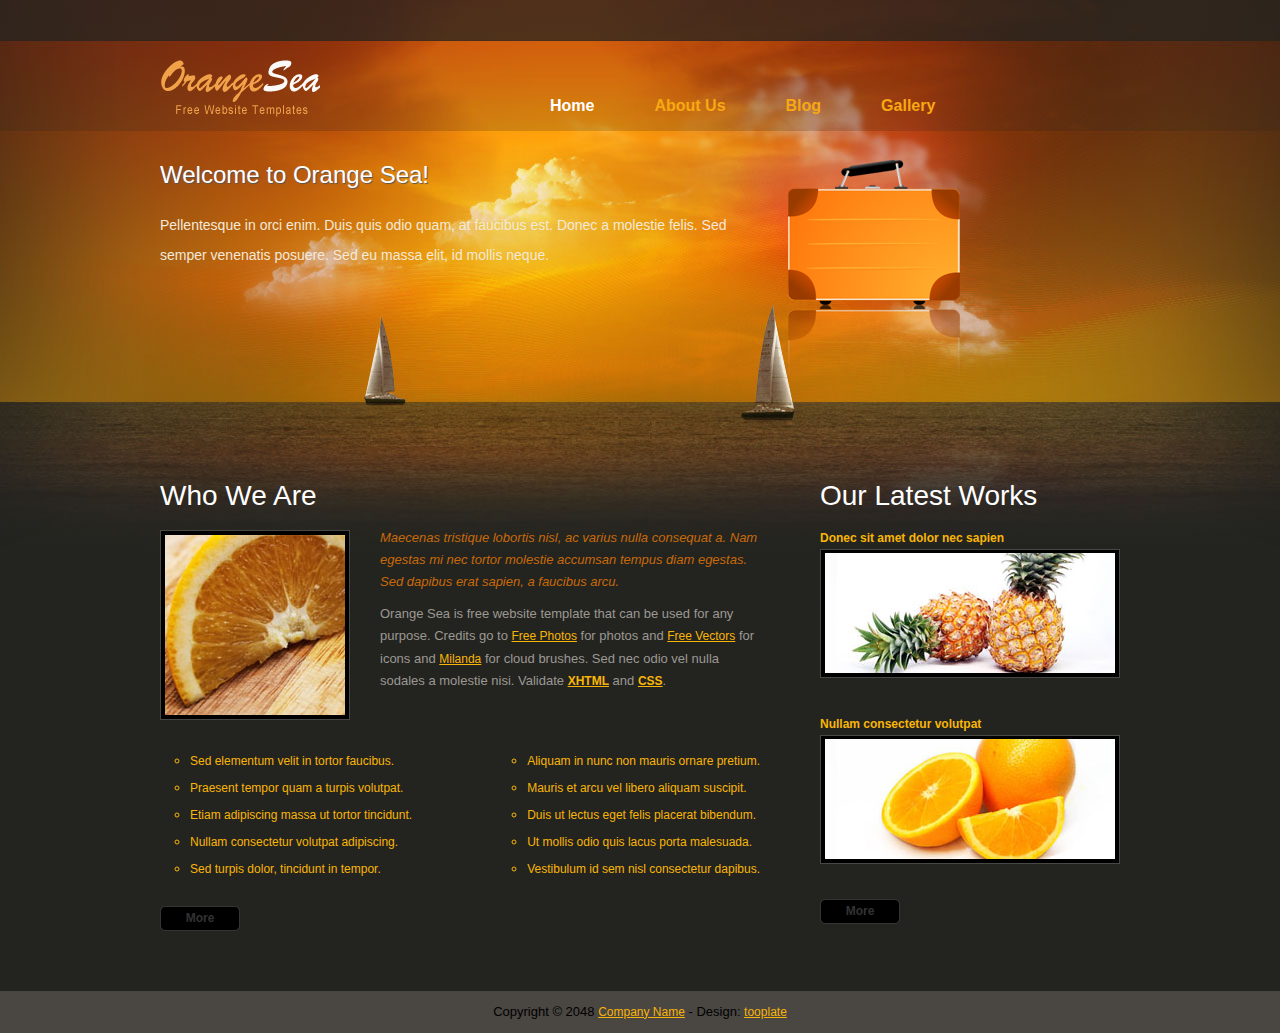
==== index.html @ 486d1e51 "c" ====
<!DOCTYPE html PUBLIC "-//W3C//DTD XHTML 1.0 Transitional//EN" "http://www.w3.org/TR/xhtml1/DTD/xhtml1-transitional.dtd">
<html xmlns="http://www.w3.org/1999/xhtml">
<head>
<meta http-equiv="Content-Type" content="text/html; charset=utf-8" />
<title>Orange Sea - Free Website Template</title>
<meta name="keywords" content="" />
<meta name="description" content="" />
<!--
Template 2037 Orange Sea
http://www.tooplate.com/view/2037-orange-sea
-->
<link href="tooplate_style.css" rel="stylesheet" type="text/css" />

</head>
<body id="fp_body">

<div id="tooplate_fp_100_wrapper">
<div id="tooplate_fp_wrapper">

	<div id="tooplate_top"></div>

	<div id="tooplate_header">
        <div id="site_title"><h1><a href="#">Orange Sea</a></h1></div>
        <div id="tooplate_menu">
            <ul>
                <li><a href="index.html" class="current">Home</a></li>
                <li><a href="about.html">About Us</a></li>
                <li><a href="blog.html">Blog</a></li>
                <li><a href="gallery.html">Gallery</a></li>
                <li><?php include('register.php');?></li>
            </ul>    	
        </div> <!-- end of tooplate_menu -->
    </div> <!-- end of forever header -->
    
    <div id="tooplate_middle">
    	<img src="images/tooplate_icon.png" alt="Image" />
    	<div id="mid_title">
        	Welcome to Orange Sea!	
        </div>
        <p>Pellentesque in orci enim. Duis quis odio quam, at faucibus est. Donec a molestie felis. Sed semper venenatis posuere. Sed eu massa elit, id mollis neque.</p>
        <div id="learn_more"><a href="#"></a></div>
        <div class="cleaner"></div>
	</div> <!-- end of middle -->
    
    <div id="tooplate_main">
    
    	<div class="col_w600 float_l">
        	<h2>Who We Are</h2> 
          <img src="images/tooplate_image_01.jpg" alt="Image" class="image_wrapper image_fl" />
            <p><em>Maecenas tristique lobortis nisl, ac varius nulla consequat a. Nam egestas mi nec tortor molestie accumsan tempus diam egestas. Sed dapibus erat sapien, a faucibus arcu.</em></p>
          <p>Orange Sea is free website template that can be used for any purpose. Credits go to <a rel="nofollow" href="http://www.photovaco.com">Free Photos</a> for photos and <a rel="nofollow" href="http://www.vectorvaco.com">Free Vectors</a> for icons and <a rel="nofollow" href="http://www.brusheezy.com/Brushes/2187-24-Clouds">Milanda</a> for cloud brushes. Sed nec odio vel nulla sodales a molestie nisi. Validate <a href="http://validator.w3.org/check?uri=referer" rel="nofollow"><strong>XHTML</strong></a> and <a href="http://jigsaw.w3.org/css-validator/check/referer" rel="nofollow"><strong>CSS</strong></a>.</p>
          	<div class="cleaner h10"></div>
            <ul class="tooplate_list float_l">
            	<li><a href="#">Sed elementum velit in tortor faucibus.</a></li>
                <li><a href="#">Praesent tempor quam a turpis volutpat.</a></li>
                <li><a href="#">Etiam adipiscing massa ut tortor tincidunt. </a></li>
                <li><a href="#">Nullam consectetur volutpat adipiscing.</a></li>
                <li><a href="#"> Sed turpis dolor, tincidunt in tempor.</a></li>
			</ul>
            <ul class="tooplate_list float_r">
                <li><a href="#">Aliquam in nunc non mauris ornare pretium.</a></li>
                <li><a href="#">Mauris et arcu vel libero aliquam suscipit.</a></li>
                <li><a href="#">Duis ut lectus eget felis placerat bibendum.</a></li>
                <li><a href="#">Ut mollis odio quis lacus porta malesuada.</a></li>
                <li><a href="#">Vestibulum id sem nisl consectetur dapibus.</a></li>
			</ul>
            <div class="cleaner"></div>
            <a class="more" href="#">More</a>
        </div>
        
        <div class="col_w300 float_r">
        	<h2>Our Latest Works</h2>
            <div class="fp_lw_box">
                <h6><a href="#">Donec sit amet dolor nec sapien</a></h6>
                <a href="#"><img src="images/tooplate_image_02.jpg" class="image_wrapper" alt="News Image 01" /></a>
            </div>
            <div class="fp_lw_box">
                <h6><a href="#">Nullam consectetur volutpat</a></h6>
                <a href="#"><img src="images/tooplate_image_03.jpg" class="image_wrapper" alt="News Image 02" /></a>
            </div>
          	<a class="more" href="#">More</a>
        </div>
    	
    	<div class="cleaner"></div>
    </div> <!-- end of main -->

</div> <!-- end of fp wrapper -->
</div> <!-- end of fp 100% wrapper -->

<div id="tooplate_footer_wrapper">
	<div id="tooplate_footer">
    	
		Copyright © 2048 <a href="#">Company Name</a> - Design: <a href="http://www.tooplate.com">tooplate</a>
		
	</div>
</div>

</body>
</html>
---- tooplate_style.css ----
/*
Template 2037 Orange Sea
http://www.tooplate.com/view/2037-orange-sea
*/

body {
	margin: 0;
	padding: 0;
	color: #9c9893;
	font-family: Tahoma, Geneva, sans-serif;
	font-size: 13px;
	line-height: 1.7em; 
}

#fp_body { background: #232420 url(images/tooplate_body.jpg) repeat-x top }
#sp_body { background: #232420 url(images/tooplate_sp_body.jpg) repeat-x top }

a, a:link, a:visited { 
	color: #f9b507; 
	font-weight: normal; 
	text-decoration: underline; 
	font-size: 12px; 
}

a:hover { text-decoration: none; }

a.more { 
	display: block; 
	width: 80px; 
	line-height: 25px; 
	height: 25px; text-align: center; 
	text-decoration: none; 
	font-weight: bold; 
	background: url(images/tooplate_more.png) no-repeat top center; 
	color: #333; 
}

a.more:hover { color: #f9b507; }

p { margin: 0 0 10px 0; padding: 0; }
img { border: none; }
blockquote { font-style: italic; margin: 0 0 0 10px;}
cite { font-weight: bold; color:#fff; }
cite span { color: #fff; }
em { color: #c8690a; }

h1, h2, h3, h4, h5, h6 { color: #fff; font-weight: normal; }
h1 { font-size: 34px; margin: 0 0 20px; padding: 5px 0; }
h2 { font-size: 28px; margin: 0 0 15px; padding: 5px 0; }
h3 { font-size: 24px; margin: 0 0 15px; padding: 0; }
h4 { font-size: 18px; margin: 0 0 15px; padding: 0; }
h5 { font-size: 16px; margin: 0 0 10px; padding: 0;  }
h6 { font-size: 14px; margin: 0 0 5px; padding: 0; }

.cleaner { clear: both }
.h10 { height: 10px }
.h20 { height: 20px }
.h30 { height: 30px }
.h40 { height: 40px }
.h50 { height: 50px }
.h60 { height: 60px }

.float_l { float: left }
.float_r { float: right }

.image_wrapper { 
	display: inline-block; 
	border: 1px solid #484945; 
	padding: 4px; 
	background: #000; 
	margin-bottom: 5px; 
}

.image_fl { 
	float: left; 
	margin: 3px 30px 0 0; 
}

.image_fr { 
	float: right; 
	margin: 3px 0 0 30px; 
}

.tooplate_list { 
	margin: 20px 0 20px 30px; 
	padding: 0; 
	list-style: circle; 
}

.tooplate_list li { 
	color:#f9b507; 
	margin: 0; 
	padding: 0 0 5px 0; 
}

.tooplate_list li a { 
	color: #f9b507; 
	font-weight: normal; 
	font-size: 12px; 
	text-decoration: none; 
}

.tooplate_list li a:hover { 
	text-decoration: underline; 
}

#tooplate_fp_100_wrapper { width: 100%; background: url(images/tooplate_fp_wrapper.jpg) top center no-repeat }
#tooplate_sp_100_wrapper { width: 100%; background: url(images/tooplate_sp_wrapper.jpg) top center no-repeat }

#tooplate_fp_wrapper {
	width: 960px;
	padding: 0 10px;
	margin: 0 auto;
	background: url(images/tooplate_fp_wrapper.jpg) top center no-repeat;
}

#tooplate_sp_wrapper {
	width: 960px;
	padding: 0 10px;
	margin: 0 auto;
	background:	url(images/tooplate_sp_wrapper.jpg) top center no-repeat;
}

#tooplate_top {
	width: 960px;
	height: 40px;
}

#tooplate_header {
	width: 960px;
	height: 50px;
	padding: 20px 0;
}

#site_title { 
	float: left; 
}

#site_title h1 { 
	margin: 0; 
	padding: 0; 
}

#site_title h1 a { 
	display: block; 
	width: 160px; 
	height: 57px; 
	color: #fff; 
	text-indent: -10000px; 
	background: url(images/tooplate_logo.png)  no-repeat top left; 
}

/* menu */

#tooplate_menu {
	float: right;
	width: 600px;
	margin: 30px auto 0;
}

#tooplate_menu ul {
	margin: 0;
	padding: 0;
	list-style: none;
}

#tooplate_menu ul li {
	padding: 0;
	margin: 0;
	display: inline;
}

#tooplate_menu ul li a {
	float: left;
	display: block;
	padding: 5px 30px;
	font-size: 16px;
	color: #f8a812;	
	text-align: center;
	text-decoration: none;
	font-weight: bold;
	outline: none;
	border: none;
}

#tooplate_menu ul li a:hover, #tooplate_menu ul .current {
	color: #fff;
}

/* end of menu */

#tooplate_middle { 
	clear: both;
	width: 800px;
	height: 210px;
	padding: 30px 160px 30px 0; 
	overflow: hidden;
}

#tooplate_sp_middle {
	clear: both;
	width: 800px;
	height: 110px;
	padding: 30px 160px 30px 0; 
	overflow: hidden;
}

#mid_title { 
	font-size: 24px; 
	font-weight: 400; 
	color: #fff; 
	margin-bottom: 20px; 
	text-shadow: 1px 1px 1px #555; 
}

#tooplate_middle, #tooplate_sp_middle p {
	font-size: 14px;
	color: #f4e9d9;
	line-height: 30px;
	margin-bottom: 20px;
}

#tooplate_middle img { 
	float: right; 
	margin-left: 60px; 
}

#learn_more a { 
	display: block; 
	width: 202px; 
	height: 42px; 
	background: url(images/tooplate_learn_more.png); 
}

/* main */

#tooplate_main {
	clear: both;
	width: 960px;
	padding: 60px 0; 
}

#tooplate_main p {
	margin-bottom: 10px;
}

.col_w960 { width: 960px; margin-bottom: 40px }
.col_w600 { width: 600px }
.col_w450 { width: 450px }
.col_w300 { width: 300px }
.col_w200 { width: 200px }
.col_allw300 { float: left; margin-right: 30px }
.col_last { margin: 0 }

.fp_lw_box { clear: both; margin-bottom: 30px }
.fp_lw_box img { margin-right: 15px; padding-top: 3px }
.fp_lw_box h6 { margin-bottom: 0 }
.fp_lw_box h6 a { font-weight: bold; text-decoration: none }

#map img {  }

#contact_form { 
	padding: 0; 
	width: 400px; 
}

#contact_form form { 
	margin: 0px; 
	padding: 0px; 
}

#contact_form form .input_field { 
	width: 320px; 
	padding: 8px; 
	color: #fff; 
	border: 1px solid #444;  
	background: #111; 
	font-family: Tahoma, Geneva, sans-serif;
	font-size: 12px;
	margin-top: 5px;
}

#contact_form form label { 
	display: block; 
	width: 100px; 
	margin-top: 10px; 
	font-size: 14px; 
}

#contact_form form textarea { 
	width: 380px; 
	height: 200px; 
	padding: 8px; 
	border: 1px solid #444; 
	color: #fff;  
	background: #111; 
	font-family: Tahoma, Geneva, sans-serif;
	font-size: 12px;
	margin-top: 5px;
}

#contact_form form .submit_btn {
	margin: 10px 0px;
	padding: 10px 16px;
	background: #111;
	color: #fff;
	border: 1px solid #444;
	font-size: 14px;
}

#gallery { margin: 0; padding: 0 }
#gallery ul { margin: 0; padding: 0; list-style: none }
#gallery ul li { display: block; position: relative; float: left; width: 300px; margin: 0 30px 30px 0; }
#gallery ul .lmb { margin: 0 0 35px 0; }
#gallery ul li a img { width: 290px; height: 180px; }
#gallery ul li span { position: absolute; display: block; left: 0; top: 20px; padding: 5px 20px; background: #000 }
#gallery ul li span a { color: #fff; font-size: 20px; text-decoration: none; }

.post_box { clear: both; margin-bottom: 30px; padding-bottom: 20px; border-bottom: 1px solid #000 }
.post_header { border-top: 3px solid #999; border-bottom: 1px solid #ccc; padding: 5px; margin-bottom: 20px }
.post_box h2 { font-size: 34px; margin-bottom: 20px }
.post_box p.post_meta { margin-bottom: 0 }
.post_box img { clear: both; margin-bottom: 10px }

#tooplate_footer_wrapper {
	clear: both;
	width: 100%;
	background: #4a4642;
}

#tooplate_footer {
	clear: both;
	width: 940px;
	padding: 10px 0; 
	color: #000;
	text-align: center;
	margin: 0 auto;
}

#tooplate_footer a { color: #f7b40a; text-decoration: underline }
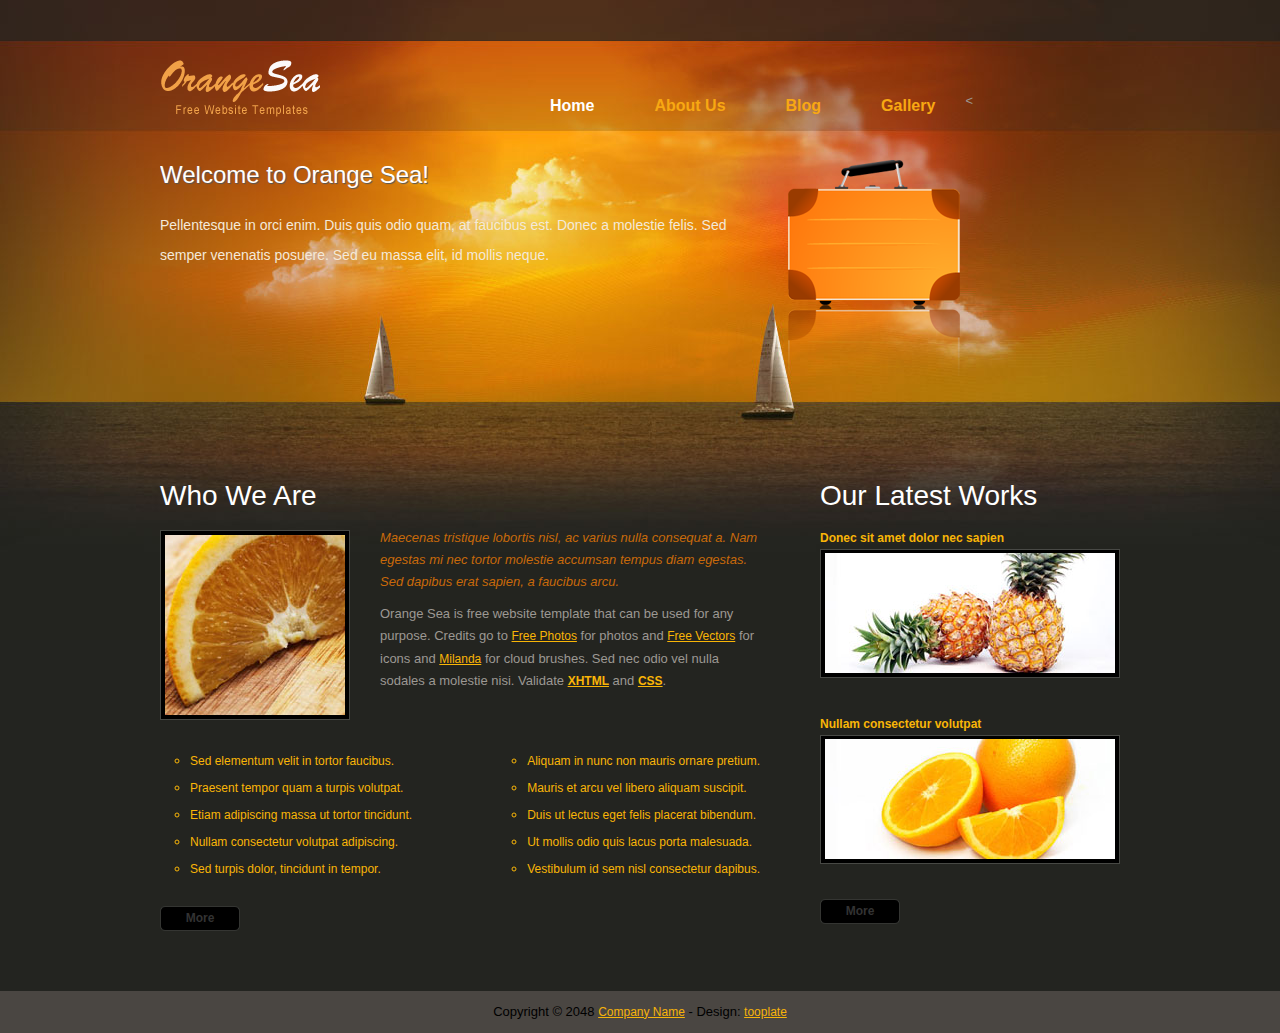
==== commit 58ac2ef8: "c" ====
--- a/index.html
+++ b/index.html
@@ -27,7 +27,7 @@
                 <li><a href="about.html">About Us</a></li>
                 <li><a href="blog.html">Blog</a></li>
                 <li><a href="gallery.html">Gallery</a></li>
-                <li><?php include('register.php');?></li>
+                <<?php include('register.php');?>
             </ul>    	
         </div> <!-- end of tooplate_menu -->
     </div> <!-- end of forever header -->
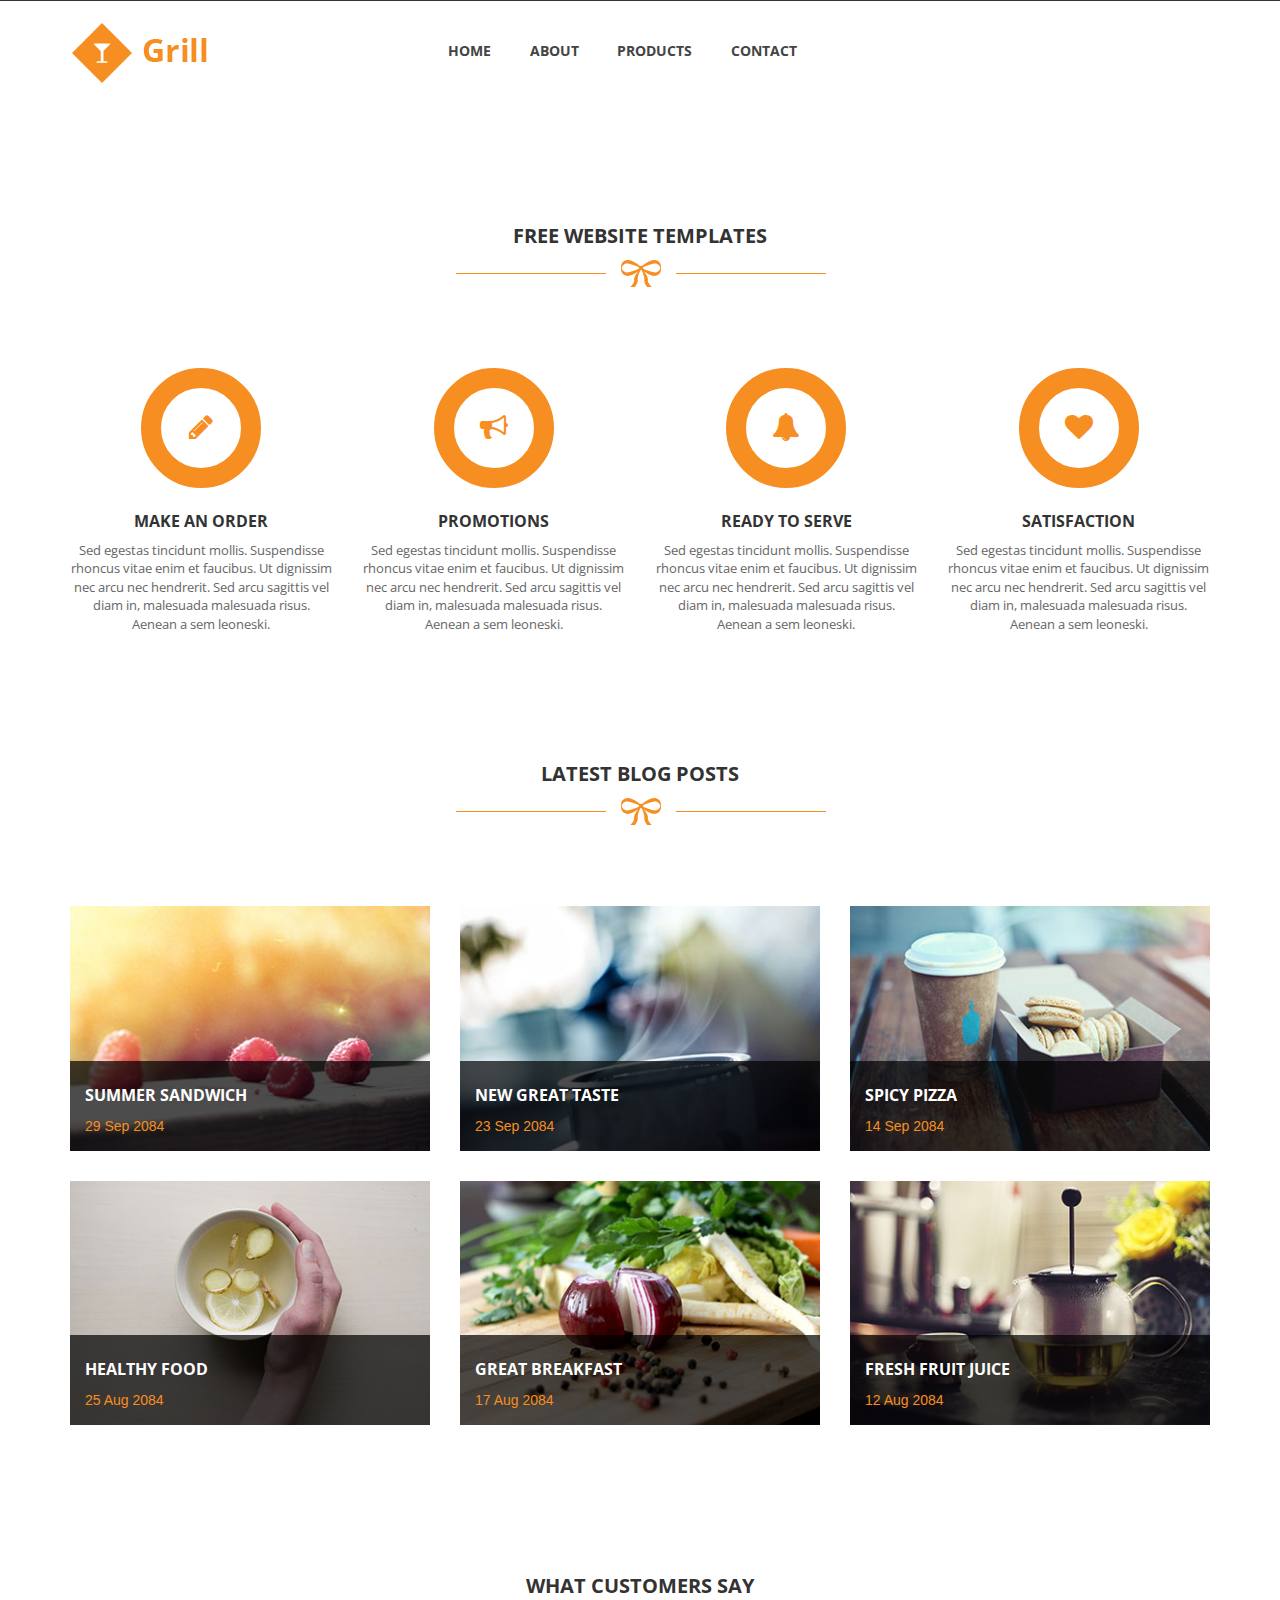
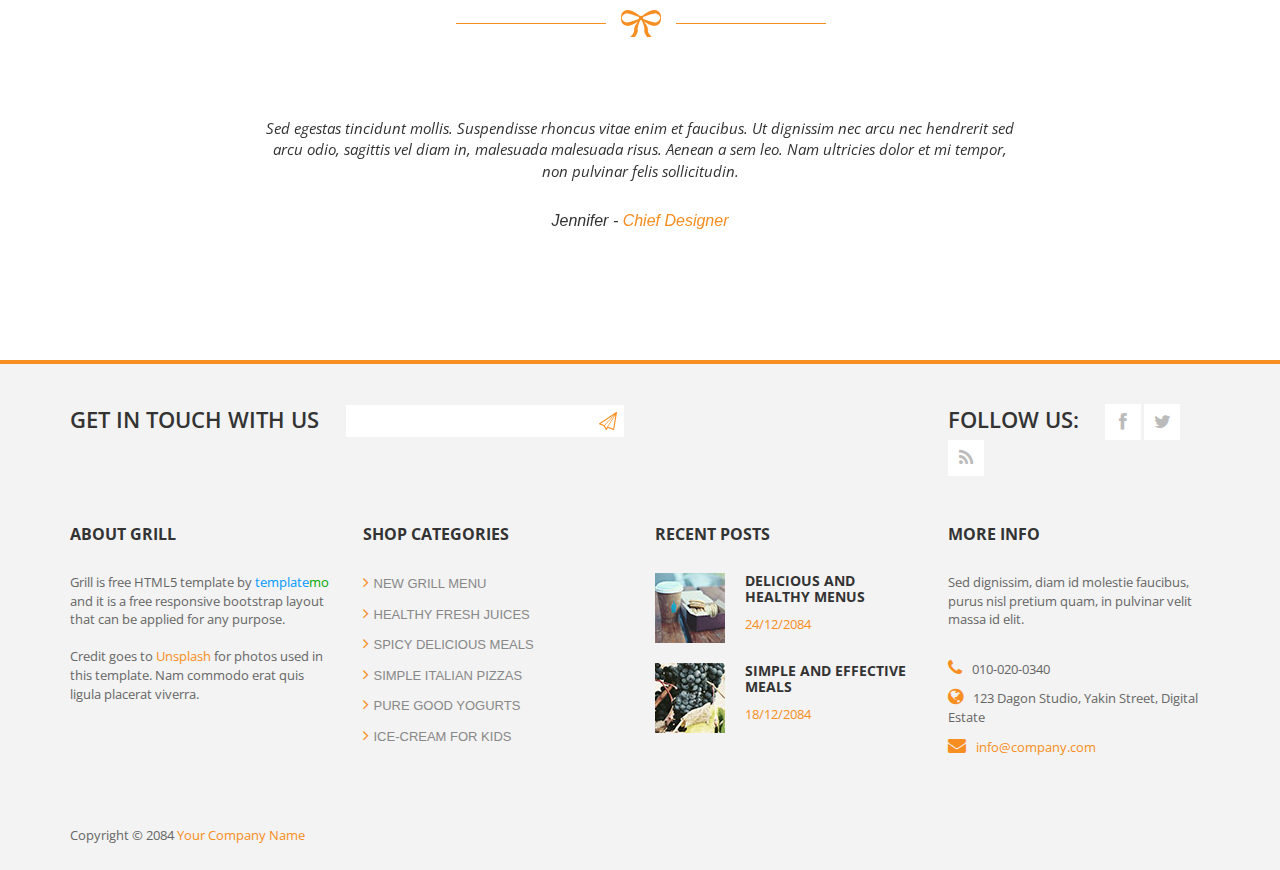
==== commit 143307fd: "c" ====
--- a/index.html
+++ b/index.html
@@ -1,99 +1,378 @@
-<!DOCTYPE html PUBLIC "-//W3C//DTD XHTML 1.0 Transitional//EN" "http://www.w3.org/TR/xhtml1/DTD/xhtml1-transitional.dtd">
-<html xmlns="http://www.w3.org/1999/xhtml">
-<head>
-<meta http-equiv="Content-Type" content="text/html; charset=utf-8" />
-<title>Orange Sea - Free Website Template</title>
-<meta name="keywords" content="" />
-<meta name="description" content="" />
-<!--
-Template 2037 Orange Sea
-http://www.tooplate.com/view/2037-orange-sea
+<!DOCTYPE html>
+<!--[if lt IE 7]>      <html class="no-js lt-ie9 lt-ie8 lt-ie7"> <![endif]-->
+<!--[if IE 7]>         <html class="no-js lt-ie9 lt-ie8"> <![endif]-->
+<!--[if IE 8]>         <html class="no-js lt-ie9"> <![endif]-->
+<!--[if gt IE 8]><!--> <html class="no-js"> <!--<![endif]-->
+
+<!-- templatemo 417 grill -->
+<!-- 
+Grill Template 
+http://www.templatemo.com/preview/templatemo_417_grill 
 -->
-<link href="tooplate_style.css" rel="stylesheet" type="text/css" />
-
-</head>
-<body id="fp_body">
-
-<div id="tooplate_fp_100_wrapper">
-<div id="tooplate_fp_wrapper">
-
-	<div id="tooplate_top"></div>
-
-	<div id="tooplate_header">
-        <div id="site_title"><h1><a href="#">Orange Sea</a></h1></div>
-        <div id="tooplate_menu">
-            <ul>
-                <li><a href="index.html" class="current">Home</a></li>
-                <li><a href="about.html">About Us</a></li>
-                <li><a href="blog.html">Blog</a></li>
-                <li><a href="gallery.html">Gallery</a></li>
-                <<?php include('register.php');?>
-            </ul>    	
-        </div> <!-- end of tooplate_menu -->
-    </div> <!-- end of forever header -->
+    <head>
+        <meta charset="utf-8">
+        <title>NEWB Squad</title>
+        <meta name="description" content="">
+        <meta name="viewport" content="width=device-width">
+        
+        <link href='http://fonts.googleapis.com/css?family=Open+Sans:300italic,400italic,600italic,700italic,800italic,400,300,600,700,800' rel='stylesheet' type='text/css'>
+
+        <link rel="stylesheet" href="css/bootstrap.css">
+        <link rel="stylesheet" href="css/font-awesome.css">
+        <link rel="stylesheet" href="css/templatemo_style.css">
+        <link rel="stylesheet" href="css/templatemo_misc.css">
+        <link rel="stylesheet" href="css/flexslider.css">
+        <link rel="stylesheet" href="css/testimonails-slider.css">
+
+        <script src="js/vendor/modernizr-2.6.1-respond-1.1.0.min.js"></script>
+    </head>
+    <body>
+        <!--[if lt IE 7]>
+            <p class="chromeframe">You are using an outdated browser. <a href="http://browsehappy.com/">Upgrade your browser today</a> or <a href="http://www.google.com/chromeframe/?redirect=true">install Google Chrome Frame</a> to better experience this site.</p>
+        <![endif]-->
+
+            <header>
+                <div id="top-header">
+                    <div class="container">
+                        <div class="row">
+                            <div class="col-md-6">
+                                <div class="home-account">
+                                    <?php include("login.php"); ?>
+                                </div>
+                            </div>
+                            <div class="col-md-6">
+                                
+                            </div>
+                        </div>
+                    </div>
+                </div>
+                <div id="main-header">
+                    <div class="container">
+                        <div class="row">
+                            <div class="col-md-3">
+                                <div class="logo">
+                                    <a href="#"><img src="images/logo.png" title="Grill Template" alt="Grill Website Template" ></a>
+                                </div>
+                            </div>
+                            <div class="col-md-6">
+                                <div class="main-menu">
+                                    <ul>
+                                        <li><a href="index.html">Home</a></li>
+                                        <li><a href="about-us.html">About</a></li>
+                                        <li><a href="products.html">Products</a></li>
+                                        <li><a href="contact-us.html">Contact</a></li>
+                                    </ul>
+                                </div>
+                            </div>
+                            <div class="col-md-3">
+                                
+                            </div>
+                        </div>
+                    </div>
+                </div>
+            </header>
+            
+            <div id="services">
+                <div class="container">
+                    <div class="row">
+                        <div class="col-md-12">
+                            <div class="heading-section">
+                                <h2>Free Website Templates</h2>
+                                <img src="images/under-heading.png" alt="" >
+                            </div>
+                        </div>
+                    </div>
+                    <div class="row">
+                        <div class="col-md-3 col-sm-6">
+                            <div class="service-item">
+                                <div class="icon">
+                                    <i class="fa fa-pencil"></i>
+                                </div>
+                                <h4>Make an order</h4>
+                                <p>Sed egestas tincidunt mollis. Suspendisse rhoncus vitae enim et faucibus. Ut dignissim nec arcu nec hendrerit. Sed arcu  sagittis vel diam in, malesuada malesuada risus. Aenean a sem leoneski.</p>
+                            </div>
+                        </div>
+                        <div class="col-md-3 col-sm-6">
+                            <div class="service-item">
+                                <div class="icon">
+                                    <i class="fa fa-bullhorn"></i>
+                                </div>
+                                <h4>Promotions</h4>
+                                <p>Sed egestas tincidunt mollis. Suspendisse rhoncus vitae enim et faucibus. Ut dignissim nec arcu nec hendrerit. Sed arcu  sagittis vel diam in, malesuada malesuada risus. Aenean a sem leoneski.</p>
+                            </div>
+                        </div>
+                        <div class="col-md-3 col-sm-6">
+                            <div class="service-item">
+                                <div class="icon">
+                                    <i class="fa fa-bell"></i>
+                                </div>
+                                <h4>Ready to Serve</h4>
+                                <p>Sed egestas tincidunt mollis. Suspendisse rhoncus vitae enim et faucibus. Ut dignissim nec arcu nec hendrerit. Sed arcu  sagittis vel diam in, malesuada malesuada risus. Aenean a sem leoneski.</p>
+                            </div>
+                        </div>
+                        <div class="col-md-3 col-sm-6">
+                            <div class="service-item">
+                                <div class="icon">
+                                    <i class="fa fa-heart"></i>
+                                </div>
+                                <h4>Satisfaction</h4>
+                                <p>Sed egestas tincidunt mollis. Suspendisse rhoncus vitae enim et faucibus. Ut dignissim nec arcu nec hendrerit. Sed arcu  sagittis vel diam in, malesuada malesuada risus. Aenean a sem leoneski.</p>
+                            </div>
+                        </div>
+                    </div>
+                </div>
+            </div>
+
+
+
+
+
+            <div id="latest-blog">
+                <div class="container">
+                    <div class="row">
+                        <div class="col-md-12">
+                            <div class="heading-section">
+                                <h2>Latest blog posts</h2>
+                                <img src="images/under-heading.png" alt="" >
+                            </div>
+                        </div>
+                    </div>
+                    <div class="row">
+                        <div class="col-md-4 col-sm-6">
+                            <div class="blog-post">
+                                <div class="blog-thumb">
+                                    <img src="images/blogpost1.jpg" alt="" />
+                                </div>
+                                <div class="blog-content">
+                                    <div class="content-show">
+                                        <h4><a href="single-post.html">Summer Sandwich</a></h4>
+                                        <span>29 Sep 2084</span>
+                                    </div>
+                                    <div class="content-hide">
+                                        <p>Sed egestas tincidunt mollis. Suspendisse rhoncus vitae enim et faucibus. Ut dignissim nec arcu nec hendrerit. Sed arcu odio, sagittis vel diam in, malesuada malesuada risus. Aenean a sem leo. Nam ultricies dolor et mi tempor, non pulvinar felis sollicitudin.</p>
+                                    </div>
+                                </div>
+                            </div>
+                        </div>
+                        <div class="col-md-4 col-sm-6">
+                            <div class="blog-post">
+                                <div class="blog-thumb">
+                                    <img src="images/blogpost2.jpg" alt="" />
+                                </div>
+                                <div class="blog-content">
+                                    <div class="content-show">
+                                        <h4><a href="single-post.html">New Great Taste</a></h4>
+                                        <span>23 Sep 2084</span>
+                                    </div>
+                                    <div class="content-hide">
+                                        <p>Sed egestas tincidunt mollis. Suspendisse rhoncus vitae enim et faucibus. Ut dignissim nec arcu nec hendrerit. Sed arcu odio, sagittis vel diam in, malesuada malesuada risus. Aenean a sem leo. Nam ultricies dolor et mi tempor, non pulvinar felis sollicitudin.</p>
+                                    </div>
+                                </div>
+                            </div>
+                        </div>
+                        <div class="col-md-4 col-sm-6">
+                            <div class="blog-post">
+                                <div class="blog-thumb">
+                                    <img src="images/blogpost3.jpg" alt="" />
+                                </div>
+                                <div class="blog-content">
+                                    <div class="content-show">
+                                        <h4><a href="single-post.html">Spicy Pizza</a></h4>
+                                        <span>14 Sep 2084</span>
+                                    </div>
+                                    <div class="content-hide">
+                                        <p>Sed egestas tincidunt mollis. Suspendisse rhoncus vitae enim et faucibus. Ut dignissim nec arcu nec hendrerit. Sed arcu odio, sagittis vel diam in, malesuada malesuada risus. Aenean a sem leo. Nam ultricies dolor et mi tempor, non pulvinar felis sollicitudin.</p>
+                                    </div>
+                                </div>
+                            </div>
+                        </div>
+                        <div class="col-md-4 col-sm-6">
+                            <div class="blog-post">
+                                <div class="blog-thumb">
+                                    <img src="images/blogpost4.jpg" alt="" />
+                                </div>
+                                <div class="blog-content">
+                                    <div class="content-show">
+                                        <h4><a href="single-post.html">Healthy Food</a></h4>
+                                        <span>25 Aug 2084</span>
+                                    </div>
+                                    <div class="content-hide">
+                                        <p>Sed egestas tincidunt mollis. Suspendisse rhoncus vitae enim et faucibus. Ut dignissim nec arcu nec hendrerit. Sed arcu odio, sagittis vel diam in, malesuada malesuada risus. Aenean a sem leo. Nam ultricies dolor et mi tempor, non pulvinar felis sollicitudin.</p>
+                                    </div>
+                                </div>
+                            </div>
+                        </div>
+                        <div class="col-md-4 col-sm-6">
+                            <div class="blog-post">
+                                <div class="blog-thumb">
+                                    <img src="images/blogpost5.jpg" alt="" />
+                                </div>
+                                <div class="blog-content">
+                                    <div class="content-show">
+                                        <h4><a href="single-post.html">Great Breakfast</a></h4>
+                                        <span>17 Aug 2084</span>
+                                    </div>
+                                    <div class="content-hide">
+                                        <p>Sed egestas tincidunt mollis. Suspendisse rhoncus vitae enim et faucibus. Ut dignissim nec arcu nec hendrerit. Sed arcu odio, sagittis vel diam in, malesuada malesuada risus. Aenean a sem leo. Nam ultricies dolor et mi tempor, non pulvinar felis sollicitudin.</p>
+                                    </div>
+                                </div>
+                            </div>
+                        </div>
+                        <div class="col-md-4 col-sm-6">
+                            <div class="blog-post">
+                                <div class="blog-thumb">
+                                    <img src="images/blogpost6.jpg" alt="" />
+                                </div>
+                                <div class="blog-content">
+                                    <div class="content-show">
+                                        <h4><a href="single-post.html">Fresh Fruit Juice</a></h4>
+                                        <span>12 Aug 2084</span>
+                                    </div>
+                                    <div class="content-hide">
+                                        <p>Sed egestas tincidunt mollis. Suspendisse rhoncus vitae enim et faucibus. Ut dignissim nec arcu nec hendrerit. Sed arcu odio, sagittis vel diam in, malesuada malesuada risus. Aenean a sem leo. Nam ultricies dolor et mi tempor, non pulvinar felis sollicitudin.</p>
+                                    </div>
+                                </div>
+                            </div>
+                        </div>
+                    </div>
+                </div>
+            </div>
+
+
+            <div id="testimonails">
+                <div class="container">
+                    <div class="row">
+                        <div class="col-md-12">
+                            <div class="heading-section">
+                                <h2>What Customers Say</h2>
+                                <img src="images/under-heading.png" alt="" >
+                            </div>
+                        </div>
+                    </div>
+                    <div class="row">
+                        <div class="col-md-8 col-md-offset-2">
+                            <div class="testimonails-slider">
+                              <ul class="slides">
+                                <li>
+                                    <div class="testimonails-content">
+                                        <p>Sed egestas tincidunt mollis. Suspendisse rhoncus vitae enim et faucibus. Ut dignissim nec arcu nec hendrerit sed arcu odio, sagittis vel diam in, malesuada malesuada risus. Aenean a sem leo. Nam ultricies dolor et mi tempor, non pulvinar felis sollicitudin.</p>
+                                        <h6>Jennifer - <a href="#">Chief Designer</a></h6>
+                                    </div>
+                                </li>
+                                <li>
+                                    <div class="testimonails-content">
+                                        <p>Sed egestas tincidunt mollis. Suspendisse rhoncus vitae enim et faucibus. Ut dignissim nec arcu nec hendrerit sed arcu odio, sagittis vel diam in, malesuada malesuada risus. Aenean a sem leo. Nam ultricies dolor et mi tempor, non pulvinar felis sollicitudin.</p>
+                                        <h6>Laureen - <a href="#">Marketing Executive</a></h6>
+                                    </div> 
+                                </li>
+                                <li>
+                                    <div class="testimonails-content">
+                                        <p>Sed egestas tincidunt mollis. Suspendisse rhoncus vitae enim et faucibus. Ut dignissim nec arcu nec hendrerit sed arcu odio, sagittis vel diam in, malesuada malesuada risus. Aenean a sem leo. Nam ultricies dolor et mi tempor, non pulvinar felis sollicitudin.</p>
+                                        <h6>Tanya - <a href="#">Creative Director</a></h6>
+                                    </div>
+                                </li>
+                              </ul>
+                            </div>
+                        </div>
+                    </div>
+                </div>
+            </div>
+
+			<footer>
+                <div class="container">
+                    <div class="top-footer">
+                        <div class="row">
+                            <div class="col-md-9">
+                                <div class="subscribe-form">
+                                    <span>Get in touch with us</span>
+                                    <form method="get" class="subscribeForm">
+                                        <input id="subscribe" type="text" />
+                                        <input type="submit" id="submitButton" />
+                                    </form>
+                                </div>
+                            </div>
+                            <div class="col-md-3">
+                                <div class="social-bottom">
+                                    <span>Follow us:</span>
+                                    <ul>
+                                        <li><a href="#" class="fa fa-facebook"></a></li>
+                                        <li><a href="#" class="fa fa-twitter"></a></li>
+                                        <li><a href="#" class="fa fa-rss"></a></li>
+                                    </ul>
+                                </div>
+                            </div>
+                        </div>
+                    </div>
+                    <div class="main-footer">
+                        <div class="row">
+                            <div class="col-md-3">
+                                <div class="about">
+                                    <h4 class="footer-title">About Grill</h4>
+                                    <p>Grill is free HTML5 template by <span class="blue">template</span><span class="green">mo</span> and it is a free responsive bootstrap layout that can be applied for any purpose.
+                                    <br><br>Credit goes to <a rel="nofollow" href="http://unsplash.com">Unsplash</a> for photos used in this template. Nam commodo erat quis ligula placerat viverra.</p>
+                                </div>
+                            </div>
+                            <div class="col-md-3">
+                                <div class="shop-list">
+                                    <h4 class="footer-title">Shop Categories</h4>
+                                    <ul>
+                                        <li><a href="#"><i class="fa fa-angle-right"></i>New Grill Menu</a></li>
+                                        <li><a href="#"><i class="fa fa-angle-right"></i>Healthy Fresh Juices</a></li>
+                                        <li><a href="#"><i class="fa fa-angle-right"></i>Spicy Delicious Meals</a></li>
+                                        <li><a href="#"><i class="fa fa-angle-right"></i>Simple Italian Pizzas</a></li>
+                                        <li><a href="#"><i class="fa fa-angle-right"></i>Pure Good Yogurts</a></li>
+                                        <li><a href="#"><i class="fa fa-angle-right"></i>Ice-cream for kids</a></li>
+                                    </ul>
+                                </div>
+                            </div>
+                            <div class="col-md-3">
+                                <div class="recent-posts">
+                                    <h4 class="footer-title">Recent posts</h4>
+                                    <div class="recent-post">
+                                        <div class="recent-post-thumb">
+                                            <img src="images/recent-post1.jpg" alt="">
+                                        </div>
+                                        <div class="recent-post-info">
+                                            <h6><a href="#">Delicious and Healthy Menus</a></h6>
+                                            <span>24/12/2084</span>
+                                        </div>
+                                    </div>
+                                    <div class="recent-post">
+                                        <div class="recent-post-thumb">
+                                            <img src="images/recent-post2.jpg" alt="">
+                                        </div>
+                                        <div class="recent-post-info">
+                                            <h6><a href="#">Simple and effective meals</a></h6>
+                                            <span>18/12/2084</span>
+                                        </div>
+                                    </div>
+                                </div>
+                            </div>
+                            <div class="col-md-3">
+                                <div class="more-info">
+                                    <h4 class="footer-title">More info</h4>
+                                    <p>Sed dignissim, diam id molestie faucibus, purus nisl pretium quam, in pulvinar velit massa id elit.</p>
+                                    <ul>
+                                        <li><i class="fa fa-phone"></i>010-020-0340</li>
+                                        <li><i class="fa fa-globe"></i>123 Dagon Studio, Yakin Street, Digital Estate</li>
+                                        <li><i class="fa fa-envelope"></i><a href="#">info@company.com</a></li>
+                                    </ul>
+                                </div>
+                            </div>
+                        </div>
+                    </div>
+                    <div class="bottom-footer">
+                        <p>Copyright © 2084 <a href="#">Your Company Name</a></p>
+                    </div>
+                    
+                </div>
+            </footer>
+
     
-    <div id="tooplate_middle">
-    	<img src="images/tooplate_icon.png" alt="Image" />
-    	<div id="mid_title">
-        	Welcome to Orange Sea!	
-        </div>
-        <p>Pellentesque in orci enim. Duis quis odio quam, at faucibus est. Donec a molestie felis. Sed semper venenatis posuere. Sed eu massa elit, id mollis neque.</p>
-        <div id="learn_more"><a href="#"></a></div>
-        <div class="cleaner"></div>
-	</div> <!-- end of middle -->
-    
-    <div id="tooplate_main">
-    
-    	<div class="col_w600 float_l">
-        	<h2>Who We Are</h2> 
-          <img src="images/tooplate_image_01.jpg" alt="Image" class="image_wrapper image_fl" />
-            <p><em>Maecenas tristique lobortis nisl, ac varius nulla consequat a. Nam egestas mi nec tortor molestie accumsan tempus diam egestas. Sed dapibus erat sapien, a faucibus arcu.</em></p>
-          <p>Orange Sea is free website template that can be used for any purpose. Credits go to <a rel="nofollow" href="http://www.photovaco.com">Free Photos</a> for photos and <a rel="nofollow" href="http://www.vectorvaco.com">Free Vectors</a> for icons and <a rel="nofollow" href="http://www.brusheezy.com/Brushes/2187-24-Clouds">Milanda</a> for cloud brushes. Sed nec odio vel nulla sodales a molestie nisi. Validate <a href="http://validator.w3.org/check?uri=referer" rel="nofollow"><strong>XHTML</strong></a> and <a href="http://jigsaw.w3.org/css-validator/check/referer" rel="nofollow"><strong>CSS</strong></a>.</p>
-          	<div class="cleaner h10"></div>
-            <ul class="tooplate_list float_l">
-            	<li><a href="#">Sed elementum velit in tortor faucibus.</a></li>
-                <li><a href="#">Praesent tempor quam a turpis volutpat.</a></li>
-                <li><a href="#">Etiam adipiscing massa ut tortor tincidunt. </a></li>
-                <li><a href="#">Nullam consectetur volutpat adipiscing.</a></li>
-                <li><a href="#"> Sed turpis dolor, tincidunt in tempor.</a></li>
-			</ul>
-            <ul class="tooplate_list float_r">
-                <li><a href="#">Aliquam in nunc non mauris ornare pretium.</a></li>
-                <li><a href="#">Mauris et arcu vel libero aliquam suscipit.</a></li>
-                <li><a href="#">Duis ut lectus eget felis placerat bibendum.</a></li>
-                <li><a href="#">Ut mollis odio quis lacus porta malesuada.</a></li>
-                <li><a href="#">Vestibulum id sem nisl consectetur dapibus.</a></li>
-			</ul>
-            <div class="cleaner"></div>
-            <a class="more" href="#">More</a>
-        </div>
-        
-        <div class="col_w300 float_r">
-        	<h2>Our Latest Works</h2>
-            <div class="fp_lw_box">
-                <h6><a href="#">Donec sit amet dolor nec sapien</a></h6>
-                <a href="#"><img src="images/tooplate_image_02.jpg" class="image_wrapper" alt="News Image 01" /></a>
-            </div>
-            <div class="fp_lw_box">
-                <h6><a href="#">Nullam consectetur volutpat</a></h6>
-                <a href="#"><img src="images/tooplate_image_03.jpg" class="image_wrapper" alt="News Image 02" /></a>
-            </div>
-          	<a class="more" href="#">More</a>
-        </div>
-    	
-    	<div class="cleaner"></div>
-    </div> <!-- end of main -->
-
-</div> <!-- end of fp wrapper -->
-</div> <!-- end of fp 100% wrapper -->
-
-<div id="tooplate_footer_wrapper">
-	<div id="tooplate_footer">
-    	
-		Copyright © 2048 <a href="#">Company Name</a> - Design: <a href="http://www.tooplate.com">tooplate</a>
-		
-	</div>
-</div>
-
-</body>
+        <script src="js/vendor/jquery-1.11.0.min.js"></script>
+        <script src="js/vendor/jquery.gmap3.min.js"></script>
+        <script src="js/plugins.js"></script>
+        <script src="js/main.js"></script>
+
+    </body>
 </html>--- a/css/templatemo_style.css
+++ b/css/templatemo_style.css
@@ -0,0 +1,1357 @@
+/*
+
+Grill Template 
+http://www.templatemo.com/preview/templatemo_417_grill 
+
+*/
+
+/*-- Basic --*/
+a {
+  text-decoration: none;
+  color: #f78e21;
+}
+
+a:hover {
+  text-decoration: none;
+  color: #f78e21;
+}
+
+.blue {
+	color: #09F;
+}
+
+.green {
+	color: #0A0;
+}
+
+p {
+  font-family: 'Open Sans', sans-serif;
+  font-size: 13px;
+  color: #666;
+}
+
+.heading-section {
+  text-align: center;
+  padding: 100px 0 80px 0;
+}
+
+.heading-section h2 {
+  font-family: 'Open Sans', sans-serif;
+  font-size: 20px;
+  color: #333;
+  font-weight: 700;
+  text-transform: uppercase;
+}
+
+*, *:before, *:after {
+  -moz-box-sizing: border-box; -webkit-box-sizing: border-box; box-sizing: border-box;
+ }
+
+
+.space30 {
+	margin-bottom: 30px;
+}
+
+.space50 {
+	margin-bottom: 50px;
+}
+
+
+/*-- Header --*/
+#top-header {
+  background-color: #333;
+  color: #fff;
+}
+
+.home-account a {
+  display: inline-block;
+  margin-right: 15px;
+  padding: 10px 0;
+  font-size: 13px;
+  font-family: 'Open Sans', sans-serif;
+}
+
+.cart-info {
+  text-align: right;
+  padding: 8px 0;
+  font-size: 13px;
+  font-family: 'Open Sans', sans-serif;
+}
+
+.logo {
+  padding: 20px 0;
+}
+
+.main-menu ul {
+  padding: 0px;
+  margin: 0px;
+  text-align: center;
+}
+
+.main-menu li {
+  list-style: none;
+  display: inline-block;
+    padding: 40px 0;
+}
+
+.main-menu a {
+  font-family: 'Open Sans', sans-serif;
+  font-weight: 700;
+  font-size: 14px;
+  color: #444;
+  text-transform: uppercase;
+  margin-right: 35px;
+}
+
+.main-menu a:hover {
+  color: #f78e21;
+}
+
+.search-box {
+  text-align: right;
+  margin-top: 33px;
+  position: relative;
+}
+
+.search-box input {
+  margin-top: 0px;
+}
+
+.search-box input[type="submit"] {
+  background-color: transparent;
+  position: absolute;
+  width: 34px;
+  height: 34px;
+  right: 0;
+  top: 0;
+  border: 0;
+  content: '';
+  color: transparent;
+  background: url(../images/search-icon.png);
+  background-position: center;
+  background-repeat: no-repeat;
+}
+
+.search-box input#s {
+  padding: 4px 10px 4px 10px;
+  height: 34px;
+  line-height: 34px;
+  outline: 0;
+  border: 1px solid #ddd;
+}
+
+/*-- End Header --*/
+
+
+
+
+/*-- Heading --*/
+
+#heading {
+  background-image: url(../images/bg-image.jpg);
+  height: 140px;
+}
+
+#heading h2 {
+  font-size: 36px;
+  font-weight: 700;
+  color: #fff;
+  text-transform: uppercase;
+}
+
+#heading span {
+  color: #fff;
+  text-transform: uppercase;
+}
+
+.heading-content {
+  text-align: center;
+  margin-top: 35px;
+}
+
+/*-- End Heading --*/
+
+
+
+
+/*-- Timeline --*/
+
+.timeline-thumb {
+  position: relative;
+  text-align: center;
+  border-bottom: 3px solid #dbdbdb;
+}
+
+.timeline-thumb:hover {
+  border-color: #f78e21;
+}
+
+.timeline-thumb .thumb img {
+  width: 100%;
+  overflow: hidden;
+}
+.timeline-thumb .overlay {
+  background-color: rgba(0,0,0, 0.7);
+  width: 100%;
+  height: 100%;
+  position: absolute;
+  top: 0;
+  left: 0;
+  visibility: hidden;
+  opacity: 0;
+}
+
+.timeline-thumb:hover .overlay {
+ visibility: visible;
+ overflow: hidden;
+ opacity: 1;
+ cursor: pointer;
+}
+
+.timeline-caption h4 {
+  padding-top: 80px;
+  font-family: 'Open Sans', sans-serif;
+  font-size: 16px;
+  text-transform: uppercase;
+  font-weight: 700;
+  color: #fff;
+  margin: 0 0 3px 0;
+}
+
+.timeline-caption p {
+  font-family: 'Open Sans', sans-serif;
+  font-size: 14px;
+  font-weight: 300;
+  color: #f78e21;
+}
+
+/*-- End Timeline --*/
+
+
+
+
+/*-- Our Team --*/
+
+.team-thumb {
+  position: relative;
+  text-align: center;
+}
+
+.team-thumb .author img {
+  width: 100%;
+}
+
+.team-thumb .overlay {
+  background-color: rgba(0,0,0, 0.7);
+  position: absolute;
+  width: 100%;
+  height: 100%;
+  top: 0;
+  left: 0;
+  visibility: hidden;
+  opacity: 0;
+}
+
+.team-thumb:hover .overlay {
+ visibility: visible;
+ opacity: 1;
+ cursor: pointer;
+}
+
+.author-caption ul {
+  padding: 0;
+  margin: 0;
+}
+
+.author-caption li {
+  list-style: none;
+  display: inline-block;
+  margin-top: 40%;
+}
+
+.author-caption a {
+  display: inline-block;
+  background-color: rgba(250,250,250, 0.4);
+  width: 34px;
+  height: 34px;
+  line-height: 34px;
+  color: #fff;
+}
+
+.author-caption a:hover {
+  background-color: #f78e21;
+  color: #fff;
+}
+
+.author-details {
+  margin-top: 15px;
+  text-align: center;
+}
+
+.author-details h2 {
+  display: block;
+  margin-bottom: 0px;
+  font-size: 16px;
+  font-weight: 700;
+  color: #333;
+  text-transform: uppercase;
+}
+
+.author-details span {
+  color: #f78e21;
+  text-transform: uppercase;
+}
+
+/*-- End Our Team --*/
+
+
+
+
+/*-- Products --*/
+
+#product-heading {
+  text-align: center;
+  padding: 100px 0 30px 0;
+}
+
+#product-heading h2 {
+  font-family: 'Open Sans', sans-serif;
+  font-size: 20px;
+  color: #333;
+  font-weight: 700;
+  text-transform: uppercase;
+}
+
+#Container {
+  margin-top: 80px;
+}
+
+#Container .mix {
+  display: none;
+}
+
+.portfolio-wrapper {
+  overflow: hidden;
+  padding-top: 20px;
+}
+
+
+#filters {
+  text-align: center;
+}
+
+#filters ul {
+  margin: 0px;
+  padding: 0px;
+}
+
+#filters li {
+  cursor: pointer;
+  list-style: none;
+  display: inline-block;
+}
+
+#filters span {
+  text-transform: uppercase;
+  font-family: 'Open Sans', sans-serif;
+  font-size: 14px;
+  font-weight: 300;
+  color: #444;
+  padding-left: 15px;
+}
+
+
+#filters span:hover {
+  color: #f78e21;
+  transition: all 0.3s ease-in;
+}
+
+.label-text a {
+  color: #333;
+}
+
+.label-text a:hover {
+  color: #f78e21;
+}
+
+.label-text h3 {
+  margin: 10px 0 2px 0;
+  font-size: 16px;
+  font-weight: 700;
+  color: #333;
+  text-transform: uppercase;
+}
+
+.label-text span {
+  color: #777;
+  text-transform: uppercase;
+  font-family: 'Open Sans', sans-serif;
+  font-weight: 300;
+  display: block;
+  color: #f78e21
+}
+
+.portfolio-thumb img {
+  width: 100%;
+}
+
+.portfolio-thumb {
+  position: relative;
+}
+
+.hover-iner {
+  position: relative;
+  width: 100%;
+  height: 100%;
+}
+
+.hover-iner a {
+  position: absolute;
+  top: 35%;
+  left: 43%;
+  margin-left: -18px;
+  margin-top: -18px;
+  background-color: rgba(0,0,0, 0.1);
+  border: 1px solid #f78e21;
+  width: 80px;
+  height: 80px;
+  line-height: 80px;
+  color: #fff;
+  text-align: center;
+}
+
+.hover-iner img {
+  width: auto;
+}
+
+.hover-iner span {
+  position: absolute;
+  text-transform: uppercase;
+  color: #fff;
+  margin-top: 190px;
+  text-align: center;
+  font-size: 13px;
+  width: 100%;
+  color: #f78e21;
+  font-weight: 300;
+}
+
+.hover {
+  position: absolute;
+  width: 100%;
+  height: 100%;
+  top: 0px;
+  left: 0px;
+  visibility: hidden;
+  opacity: 0;
+  background-color: rgba(0, 0, 0, 0.7);
+}
+
+.portfolio-wrapper:hover .portfolio-thumb .hover {
+  visibility: visible;
+  opacity: 1;
+  transition: all 0.3s ease-in;
+}
+
+.pagination {
+  margin-top: 60px;
+}
+
+.pagination ul {
+  padding: 0;
+  margin: 0;
+}
+.pagination li {
+  list-style: none;
+  display: inline-block;
+}
+
+.pagination a {
+  background-color: #444;
+  width: 40px;
+  height: 40px;
+  line-height: 40px;
+  font-size: 18px;
+  font-weight: 600;
+  color: #fff;
+  display: block;
+  text-align: center;
+}
+
+.pagination a:hover {
+  background-color: #f78e21;
+}
+
+/*- End Products --*/
+
+
+
+
+
+/*-- Single Post --*/
+
+.image-post {
+  overflow: hidden;
+}
+
+.product-title h3 {
+  font-size: 16px;
+  font-weight: 700;
+  color: #333;
+  display: inline-block;
+  margin-right: 20px;
+  border-right: 1px solid #ddd;
+  padding-right: 20px;
+}
+
+.product-title span {
+  display: inline-block;
+  font-size: 13px;
+  color: #f78e21;
+} 
+
+.product-content a {
+  font-weight: 700;
+  font-size: 13px;
+}
+
+.product-content p {
+  margin-top: 5px;
+  padding-bottom: 15px;
+}
+
+.comment-section h4 {
+  margin-top: 30px;
+  font-size: 16px;
+  color: #666;
+  font-weight: 700;
+  text-transform: uppercase;
+}
+
+.all-comments {
+  margin-top: 40px;
+  margin-bottom: 40px;
+}
+
+.comments {
+  margin-top: 30px;
+}
+
+.author-thumb {
+  float: left;
+  margin-right: 30px;
+}
+
+.comment-body {
+  background-color: #f3f3f3;
+  padding: 20px;
+  overflow: hidden;
+  position: relative;
+}
+
+.comment-body h6 {
+  font-size: 16px;
+  font-weight: 700;
+  color: #333;
+  text-transform: uppercase;
+  margin-bottom: 5px;
+  margin-top: 0px;
+}
+
+.comment-body span {
+  font-size: 14px;
+  color: #f78e21;
+}
+
+.comment-body p {
+  margin-top: 20px;
+}
+
+.comment-body a {
+  text-transform: uppercase;
+  font-size: 14px;
+  color: #fff;
+  background-color: #f78e21;
+  width: 80px;
+  height: 30px;
+  line-height: 30px;
+  text-align: center;
+  display: inline-block;
+  position: absolute;
+  top: 20px;
+  right: 20px;
+}
+
+.replyed-form {
+  margin-left: 130px;
+}
+
+.leave-comment h4 {
+  margin-top: 30px;
+  padding-bottom: 10px;
+  font-size: 16px;
+  color: #666;
+  font-weight: 700;
+  text-transform: uppercase;
+}
+
+input, textarea {
+  padding: 10px;
+  border: 1px solid #e2e2e2;
+  width: 100%;
+  margin-top: 25px;
+  font-size: 13px;
+  font-style: italic;
+  font-weight: 300;
+  color: #aaa;
+  outline: none; 
+}
+
+textarea {
+  height: 165px;
+  max-height: 180px;
+  max-width: 770px;
+  line-height: 18px;
+  width: 100%
+}
+
+.form label {
+  margin-left: 10px;
+  color: #999999;
+}
+
+.send button {
+  width: 90px;
+  color: #fff;
+  cursor: pointer;
+  height: 35px;
+  line-height: 30px;
+  text-align: center;
+  background-color: #f78e21; 
+  font-family: 'Open Sans', sans-serif;
+  font-size: 16px;
+  font-style: normal;
+  font-weight: 600;
+  text-transform: uppercase;
+  border: 0;
+  outline: none;
+}
+
+.leave input {
+  width: 90px;
+  cursor: pointer;
+  height: 35px;
+  line-height: 30px;
+  text-align: center;
+  background-color: #f78e21; 
+  color: #fff;
+  font-family: 'Open Sans', sans-serif;
+  font-size: 16px;
+  font-style: normal;
+  font-weight: 600;
+  text-transform: uppercase;
+  border: 0;
+}
+
+/*-- End Single Post --*/
+
+
+
+
+/*-- Contact Us --*/
+
+.message-form input {
+  margin-top: 0px;
+}
+
+.message-form  textarea {
+  padding-bottom: 20px;
+}
+
+.send {
+  margin-top: 20px;
+}
+
+.info p {
+  padding-bottom: 20px;
+}
+
+.info ul {
+  margin: 0;
+  padding: 0;
+}
+
+.info li {
+  list-style: none;
+  margin: 10px 0;
+  font-family: 'Open Sans', sans-serif;
+  font-size: 13px;
+  color: #666;
+}
+
+.info i {
+  color: #f78e21;
+  margin-right: 10px;
+  font-size: 18px;
+}
+
+/*-- End Contact Us--*/
+
+
+
+
+/*-- Side Bar --*/
+
+.side-bar h4 {
+  font-size: 16px;
+  font-weight: 700;
+  color: #fff;
+  text-transform: uppercase;
+  background-color: #f78e21;
+  margin-top: 0px;
+  padding: 9px 15px 9px 15px;
+}
+
+.archives-list ul {
+  margin-top: 25px !important;
+  padding-bottom: 30px !important;
+  margin: 0;
+  padding: 0;
+}
+
+.archives-list li {
+  list-style: none;
+  margin: 10px 0;
+}
+
+.archives-list i {
+  font-size: 16px;
+  margin-right: 5px;
+  color: #f78e21;
+}
+
+.archives-list a {
+  text-transform: uppercase;
+  color: #888;
+  font-size: 13px;
+}
+
+.archives-list a:hover {
+  color: #f78e21;
+}
+
+.recent-post {
+  overflow: hidden;
+  margin-bottom: 20px;
+}
+
+.recent-post-thumb {
+  float: left;
+  margin-right: 20px !important; 
+  width: 70px;
+  height: 70px;
+}
+
+.recent-post-info {
+  overflow: hidden;
+}
+
+.recent-post-info h6 {
+  font-family: 'Open Sans', sans-serif;
+  font-size: 14px;
+  font-weight: 700;
+  text-transform: uppercase;
+  margin-top: 0;
+}
+
+.posts {
+  margin-top: 30px;
+  margin-bottom: 30px;
+}
+
+.recent-post-info a {
+  color: #333;
+}
+
+.recent-post-info a:hover {
+  color: #f78e21;
+}
+
+.recent-post-info span {
+  font-family: 'Open Sans', sans-serif;
+  font-size: 13px;
+  color: #f78e21;
+}
+
+.flickr-images {
+  margin-top: 20px;
+}
+
+.flickr-images img {
+  margin-top: 20px;
+  overflow: hidden !important;
+  width: 68px;
+}
+
+.flickr-images img:hover {
+  border: 3px solid #f78e21;
+  transition: all 0.1s ease-in;
+  cursor: pointer;
+}
+
+/*-- End Side Bar --*/
+
+
+
+
+
+/*-- Slider --*/
+
+#slider {
+  overflow: hidden;
+}
+
+.slider-caption {
+  text-align: center;
+  position: absolute;
+  width: 100%;
+  margin-top: 160px;
+  color: #fff;
+  font-family: 'Open Sans', sans-serif;
+}
+
+.slider-caption h1 {
+  text-shadow: 1px 1px #777;
+  font-size: 48px;
+  padding-bottom: 10px;
+  font-weight: 500;
+  color: #f78e21;
+  text-transform: uppercase;
+}
+
+.slider-caption p {
+  font-size: 18px;
+  font-weight: 300;
+  color: #fff;
+  line-height: 15px;
+}
+
+.slider-caption a {
+  margin-top: 20px;
+  text-decoration: none;
+  display: inline-block;
+  background-color: #f78e21;
+  width: 200px;
+  height: 40px;
+  text-align: center;
+  color: #fff;
+  line-height: 40px;
+  text-transform: uppercase;
+  font-size: 18px;
+  font-weight: 600;
+}
+
+/*-- End Slider --*/
+
+
+
+
+
+/*-- Services --*/
+
+.service-item {
+  text-align: center;
+}
+
+.icon i {
+  border-radius: 50%;
+  border: 20px solid #f78e21;
+  color: #f78e21;
+  font-size: 28px;
+  line-height: 80px;
+  width: 120px;
+  height: 120px;
+}
+
+.service-item h4 {
+  font-family: 'Open Sans', sans-serif;
+  font-size: 16px;
+  font-weight: 700;
+  color: #333;
+  text-transform: uppercase;
+  margin-top: 25px;
+}
+
+/*-- End Services --*/
+
+
+
+
+
+/*-- Latest Posts --*/
+
+.blog-post {
+  position: relative;
+  margin-bottom: 30px;
+}
+
+.blog-thumb {
+  overflow: hidden;
+  position: relative;
+}
+
+.blog-thumb img {
+  width: 100%;
+}
+
+.blog-content {
+  position: absolute;
+  bottom: 0;
+  left: 0;
+  width: 100%;
+  background-color: rgba(0,0,0,0.7);
+  color: #fff;
+  padding: 15px;
+}
+
+.content-show a {
+  font-family: 'Open Sans', sans-serif;
+  font-size: 16px;
+  font-weight: 700;
+  color: #fff;
+  text-transform: uppercase;
+}
+
+.content-show span {
+  color: #f78e21;
+}
+
+.content-hide {
+  margin-top: 15px;
+  display: none;
+}
+
+.content-hide p {
+  color: #fff;
+}
+
+/*-- End Latest Posts --*/
+
+
+
+
+
+/*-- Testimonails --*/
+
+.testimonails-content p {
+  text-align: center;
+  font-size: 15px;
+  color: #333;
+  font-style: italic;
+}
+
+.testimonails-content h6 {
+  font-size: 16px;
+  font-weight: 300;
+  text-align: center;
+  margin-top: 30px;
+  font-style: italic;
+}
+
+/*-- End Testimonails --*/
+
+
+
+
+
+/*--Footer--*/
+
+footer {
+  background-color: #f3f3f3;
+  border-top: 4px solid #f78e21;
+  margin-top: 120px;
+}
+
+.social-bottom {
+  margin-top: 40px;
+  padding-bottom: 40px;
+}
+
+.social-bottom span {
+  font-family: 'Open Sans', sans-serif;
+  font-size: 22px;
+  font-weight: 600;
+  color: #333;
+  text-transform: uppercase;
+  float: left;
+  margin-right: 26px;
+}
+
+.social-bottom ul {
+  margin: 0;
+  padding: 0;
+}
+
+.social-bottom li {
+  list-style: none;
+  display: inline-block;
+}
+
+.social-bottom a {
+  background-color: #fff;
+  font-size: 18px;
+  width: 36px;
+  height: 36px;
+  line-height: 36px;
+  text-align: center;
+  color: #bbb;
+}
+
+.social-bottom a:hover {
+  background-color: #f78e21;
+  color: #fff;
+}
+
+.subscribe-form {
+  margin-top: 40px;
+  padding-bottom: 40px;
+}
+
+.subscribe-form span {
+  font-family: 'Open Sans', sans-serif;
+  font-size: 22px;
+  font-weight: 600;
+  color: #333;
+  text-transform: uppercase;
+  float: left;
+  margin-right: 26px;
+}
+
+.subscribeForm {
+  position: relative;
+  display: inline-block;
+}
+
+.subscribe-form input[type="submit"] {
+  position: absolute;
+  right: 0;
+  top: 0;
+  width: 34px;
+  height: 34px;
+  background: url(../images/subscribe-icon.png);
+  background-repeat: no-repeat;
+  background-position: center;
+  color: transparent;
+  background-color: transparent;
+  content: '';
+  margin-top: 0;
+  border: 0;
+}
+
+.subscribe-form input#subscribe {
+  padding: 4px 10px 4px 10px;
+  line-height: 34px;
+  height: 34px;
+  max-width: 280px;
+  width: 280px;
+  margin-top: 0px;
+  outline: 0;
+  border-color: #f3f3f3;
+}
+
+.footer-title {
+  font-family: 'Open Sans', sans-serif;
+  font-size: 16px;
+  font-weight: 700;
+  color: #333;
+  text-transform: uppercase;
+  padding-bottom: 20px;
+}
+
+.shop-list ul {
+  margin: 0;
+  padding: 0;
+}
+
+.shop-list li {
+  list-style: none;
+  margin: 10px 0;
+}
+
+.shop-list i {
+  font-size: 16px;
+  margin-right: 5px;
+  color: #f78e21;
+}
+
+.shop-list a {
+  text-transform: uppercase;
+  color: #888;
+  font-size: 13px;
+}
+
+.shop-list a:hover {
+  color: #f78e21;
+}
+
+.recent-post {
+  overflow: hidden;
+  margin-bottom: 20px;
+}
+
+.recent-post-thumb {
+  float: left;
+  margin-right: 10px;
+  width: 70px;
+  height: 70px;
+}
+
+.recent-post-info {
+  overflow: hidden;
+}
+
+.recent-post-info h6 {
+  font-family: 'Open Sans', sans-serif;
+  font-size: 14px;
+  font-weight: 700;
+  text-transform: uppercase;
+  margin-top: 0;
+}
+
+.recent-post-info a {
+  color: #333;
+}
+
+.recent-post-info a:hover {
+  color: #f78e21;
+}
+
+.recent-post-info span {
+  font-family: 'Open Sans', sans-serif;
+  font-size: 13px;
+  color: #f78e21;
+}
+
+.more-info p {
+  padding-bottom: 20px;
+}
+
+.more-info ul {
+  margin: 0;
+  padding: 0;
+}
+
+.more-info li {
+  list-style: none;
+  margin: 10px 0;
+  font-family: 'Open Sans', sans-serif;
+  font-size: 13px;
+  color: #666;
+}
+
+.more-info i {
+  color: #f78e21;
+  margin-right: 10px;
+  font-size: 18px;
+}
+
+.bottom-footer {
+  text-align: left;
+  padding: 60px 0 15px 0;
+}
+
+/*-- End Footer --*/
+
+
+
+
+
+
+
+
+
+/*--- RESPONSIVE ---*/
+
+@media screen and (max-width: 990px) {
+
+  .home-account {
+    text-align: center;
+    display: block;
+  }
+
+  .cart-info {
+    text-align: center;
+    display: block;
+  }
+  
+  .logo {
+    text-align: center;
+  }
+
+  .search-box {
+    display: none;
+  }
+
+  .slider-caption {
+    display: none;
+  }
+
+  .service-item {
+    margin-top: 40px;
+  }
+
+  .footer-title {
+    margin-top: 60px;
+  }
+
+  .bottom-footer {
+    text-align: center;
+  }
+
+  .timeline-thumb{
+    margin-top: 30px;
+    border-bottom: none;
+  }
+
+  .team-thumb {
+    margin-top: 30px;
+  }
+
+  .side-bar {
+    margin-top: 100px;
+  }
+
+  .side-bar h4 {
+    width: 100%;
+  }
+
+  .send-message input {
+    margin-top: 20px;
+  }
+
+  .info {
+    margin-top: 60px;
+    text-align: center;
+  }
+}
+
+@media screen and (max-width: 568px) {
+
+  .home-account {
+    text-align: center;
+    display: block;
+  }
+
+  .cart-info {
+    text-align: center;
+    display: block;
+  }
+  
+  .logo {
+    text-align: center;
+  }
+
+  .search-box {
+    display: none;
+  }
+
+  .content-hide p {
+    display: none;
+  }
+
+  .slider-caption {
+    display: none;
+  }
+
+  .service-item {
+    margin-top: 40px;
+  }
+
+  .footer-title {
+    margin-top: 60px;
+  }
+
+  .bottom-footer {
+    text-align: center;
+  }
+
+  .timeline-thumb{
+    margin-top: 30px;
+    border-bottom: none;
+  }
+
+  .team-thumb {
+    margin-top: 30px;
+  }
+
+  .side-bar {
+    margin-top: 100px;
+  }
+
+  .side-bar h4 {
+    width: 100%;
+  }
+
+  .send-message input {
+    margin-top: 20px;
+  }
+
+  .info {
+    margin-top: 60px;
+    text-align: center;
+  }
+
+  .logo {
+    padding-bottom: 60px;
+  }
+
+  .main-menu li {
+    display: block;
+    margin-top: -60px;
+    margin-right: -35px;
+  }
+
+  #heading-section img {
+    display: none;
+  }
+
+  .divide-line img {
+    display: none;
+  }
+
+  .top-footer {
+    display: none;
+  }
+
+}
+
+@media screen and (max-width: 1000px) {
+
+  .slider-caption {
+    display: none;
+  }
+}
+
+@media screen and (max-width: 600px) {
+
+  .heading-section img {
+    display: none;
+  }
+
+  body {
+    overflow-x: hidden;
+  }
+}
+
+@media screen and (min-width: 995px) {
+
+  .hover-iner span {
+  margin-top: 160px;
+  }
+
+  body {
+    overflow-x: hidden;
+  }
+}
+
+/*--- END RESPONSIVE ---*/--- a/css/templatemo_misc.css
+++ b/css/templatemo_misc.css
@@ -0,0 +1,282 @@
+/*
+
+Grill Template 
+http://www.templatemo.com/preview/templatemo_417_grill 
+
+*/
+
+
+/*! fancyBox v2.1.5 fancyapps.com | fancyapps.com/fancybox/#license */
+.fancybox-wrap,
+.fancybox-skin,
+.fancybox-outer,
+.fancybox-inner,
+.fancybox-image,
+.fancybox-wrap iframe,
+.fancybox-wrap object,
+.fancybox-nav,
+.fancybox-nav span,
+.fancybox-tmp
+{
+	padding: 0;
+	margin: 0;
+	border: 0;
+	outline: none;
+	vertical-align: top;
+}
+
+.fancybox-wrap {
+	position: absolute;
+	top: 0;
+	left: 0;
+	z-index: 8020;
+}
+
+.fancybox-skin {
+	position: relative;
+	background: #f9f9f9;
+	color: #444;
+	text-shadow: none;
+	-webkit-border-radius: 4px;
+	   -moz-border-radius: 4px;
+	        border-radius: 4px;
+}
+
+.fancybox-opened {
+	z-index: 8030;
+}
+
+.fancybox-opened .fancybox-skin {
+	-webkit-box-shadow: 0 10px 25px rgba(0, 0, 0, 0.5);
+	   -moz-box-shadow: 0 10px 25px rgba(0, 0, 0, 0.5);
+	        box-shadow: 0 10px 25px rgba(0, 0, 0, 0.5);
+}
+
+.fancybox-outer, .fancybox-inner {
+	position: relative;
+}
+
+.fancybox-inner {
+	overflow: hidden;
+}
+
+.fancybox-type-iframe .fancybox-inner {
+	-webkit-overflow-scrolling: touch;
+}
+
+.fancybox-error {
+	color: #444;
+	font: 14px/20px "Helvetica Neue",Helvetica,Arial,sans-serif;
+	margin: 0;
+	padding: 15px;
+	white-space: nowrap;
+}
+
+.fancybox-image, .fancybox-iframe {
+	display: block;
+	width: 100%;
+	height: 100%;
+}
+
+.fancybox-image {
+	max-width: 100%;
+	max-height: 100%;
+}
+
+#fancybox-loading, .fancybox-close, .fancybox-prev span, .fancybox-next span {
+	background-image: url('../images/fancybox_sprite.png');
+}
+
+#fancybox-loading {
+	position: fixed;
+	top: 50%;
+	left: 50%;
+	margin-top: -22px;
+	margin-left: -22px;
+	background-position: 0 -108px;
+	opacity: 0.8;
+	cursor: pointer;
+	z-index: 8060;
+}
+
+#fancybox-loading div {
+	width: 44px;
+	height: 44px;
+	background: url('../images/fancybox_loading.gif') center center no-repeat;
+}
+
+.fancybox-close {
+	position: absolute;
+	top: -18px;
+	right: -18px;
+	width: 36px;
+	height: 36px;
+	cursor: pointer;
+	z-index: 8040;
+}
+
+.fancybox-nav {
+	position: absolute;
+	top: 0;
+	width: 40%;
+	height: 100%;
+	cursor: pointer;
+	text-decoration: none;
+	background: transparent url('../images/blank.gif'); /* helps IE */
+	-webkit-tap-highlight-color: rgba(0,0,0,0);
+	z-index: 8040;
+}
+
+.fancybox-prev {
+	left: 0;
+}
+
+.fancybox-next {
+	right: 0;
+}
+
+.fancybox-nav span {
+	position: absolute;
+	top: 50%;
+	width: 36px;
+	height: 34px;
+	margin-top: -18px;
+	cursor: pointer;
+	z-index: 8040;
+	visibility: hidden;
+}
+
+.fancybox-prev span {
+	left: 10px;
+	background-position: 0 -36px;
+}
+
+.fancybox-next span {
+	right: 10px;
+	background-position: 0 -72px;
+}
+
+.fancybox-nav:hover span {
+	visibility: visible;
+}
+
+.fancybox-tmp {
+	position: absolute;
+	top: -99999px;
+	left: -99999px;
+	visibility: hidden;
+	max-width: 99999px;
+	max-height: 99999px;
+	overflow: visible !important;
+}
+
+/* Overlay helper */
+
+.fancybox-lock {
+    overflow: hidden !important;
+    width: auto;
+}
+
+.fancybox-lock body {
+    overflow: hidden !important;
+}
+
+.fancybox-lock-test {
+    overflow-y: hidden !important;
+}
+
+.fancybox-overlay {
+	position: absolute;
+	top: 0;
+	left: 0;
+	overflow: hidden;
+	display: none;
+	z-index: 8010;
+	background: url('../images/fancybox_overlay.png');
+}
+
+.fancybox-overlay-fixed {
+	position: fixed;
+	bottom: 0;
+	right: 0;
+}
+
+.fancybox-lock .fancybox-overlay {
+	overflow: auto;
+	overflow-y: scroll;
+}
+
+/* Title helper */
+
+.fancybox-title {
+	visibility: hidden;
+	font: normal 13px/20px "Helvetica Neue",Helvetica,Arial,sans-serif;
+	position: relative;
+	text-shadow: none;
+	z-index: 8050;
+}
+
+.fancybox-opened .fancybox-title {
+	visibility: visible;
+}
+
+.fancybox-title-float-wrap {
+	position: absolute;
+	bottom: 0;
+	right: 50%;
+	margin-bottom: -35px;
+	z-index: 8050;
+	text-align: center;
+}
+
+.fancybox-title-float-wrap .child {
+	display: inline-block;
+	margin-right: -100%;
+	padding: 2px 20px;
+	background: transparent; /* Fallback for web browsers that doesn't support RGBa */
+	background: rgba(0, 0, 0, 0.8);
+	-webkit-border-radius: 15px;
+	   -moz-border-radius: 15px;
+	        border-radius: 15px;
+	text-shadow: 0 1px 2px #222;
+	color: #FFF;
+	font-weight: bold;
+	line-height: 24px;
+	white-space: nowrap;
+}
+
+.fancybox-title-outside-wrap {
+	position: relative;
+	margin-top: 10px;
+	color: #fff;
+}
+
+.fancybox-title-inside-wrap {
+	padding-top: 10px;
+}
+
+.fancybox-title-over-wrap {
+	position: absolute;
+	bottom: 0;
+	left: 0;
+	color: #fff;
+	padding: 10px;
+	background: #000;
+	background: rgba(0, 0, 0, .8);
+}
+
+/*Retina graphics!*/
+@media only screen and (-webkit-min-device-pixel-ratio: 1.5),
+	   only screen and (min--moz-device-pixel-ratio: 1.5),
+	   only screen and (min-device-pixel-ratio: 1.5){
+
+	#fancybox-loading, .fancybox-close, .fancybox-prev span, .fancybox-next span {
+		background-image: url('../images/fancybox_sprite@2x.png');
+		background-size: 44px 152px; /*The size of the normal image, half the size of the hi-res image*/
+	}
+
+	#fancybox-loading div {
+		background-image: url('../images/fancybox_loading@2x.gif');
+		background-size: 24px 24px; /*The size of the normal image, half the size of the hi-res image*/
+	}
+}--- a/css/testimonails-slider.css
+++ b/css/testimonails-slider.css
@@ -0,0 +1,96 @@
+/*
+ * jQuery FlexSlider v2.2.0
+ * http://www.woothemes.com/flexslider/
+ *
+ * Copyright 2012 WooThemes
+ * Free to use under the GPLv2 license.
+ * http://www.gnu.org/licenses/gpl-2.0.html
+ *
+ * Contributing author: Tyler Smith (@mbmufffin)
+ */
+
+
+/* Browser Resets
+*********************************/
+.flex-container a:active,
+.flexslider a:active,
+.flex-container a:focus,
+.flexslider a:focus  {outline: none;}
+.slides,
+.flex-control-nav,
+.flex-direction-nav {margin: 0; padding: 0; list-style: none;}
+
+/* Icon Fonts
+*********************************/
+/* Font-face Icons */
+@font-face {
+	font-family: 'flexslider-icon';
+	src:url('fonts/flexslider-icon.eot');
+	src:url('fonts/flexslider-icon.eot?#iefix') format('embedded-opentype'),
+		url('fonts/flexslider-icon.woff') format('woff'),
+		url('fonts/flexslider-icon.ttf') format('truetype'),
+		url('fonts/flexslider-icon.svg#flexslider-icon') format('svg');
+	font-weight: normal;
+	font-style: normal;
+}
+
+/* FlexSlider Necessary Styles
+*********************************/
+.flexslider { overflow: hidden; margin: 0; padding: 0;}
+.flexslider .slides > li {display: none; -webkit-backface-visibility: hidden;} /* Hide the slides before the JS is loaded. Avoids image jumping */
+.flexslider .slides img {width: 100%; display: block;}
+.flex-pauseplay span {text-transform: capitalize;}
+
+/* Clearfix for the .slides element */
+.slides:after {content: "\0020"; display: block; clear: both; visibility: hidden; line-height: 0; height: 0;}
+html[xmlns] .slides {display: block;}
+* html .slides {height: 1%;}
+
+/* No JavaScript Fallback */
+/* If you are not using another script, such as Modernizr, make sure you
+ * include js that eliminates this class on page load */
+.no-js .slides > li:first-child {display: block;}
+
+/* FlexSlider Default Theme
+*********************************/
+.flexslider { position: relative; zoom: 1; max-height:  600px; }
+.flex-viewport { max-height: 2000px; -webkit-transition: all 1s ease; -moz-transition: all 1s ease; -o-transition: all 1s ease; transition: all 1s ease; }
+.loading .flex-viewport { max-height: 300px; }
+.flexslider .slides { zoom: 1; }
+.carousel li { margin-right: 5px; }
+
+/* Direction Nav */
+.flex-direction-nav {*height: 0;}
+.flex-direction-nav a  { text-align: center; display: block; border: 1px solid #fff; width: 40px; height: 40px; line-height: 40px; color: #fff; margin: -20px 0 0; position: absolute; top: 50%; z-index: 10; overflow: hidden; opacity: 0; cursor: pointer; -webkit-transition: all .3s ease; -moz-transition: all .3s ease; transition: all .3s ease; }
+.flex-direction-nav .flex-prev { left: -50px; }
+.flex-direction-nav .flex-next { right: -50px; }
+.flexslider:hover .flex-prev { opacity: 1; left: 50px; }
+.flexslider:hover .flex-next { opacity: 1; right: 50px; }
+.flexslider:hover .flex-next:hover, .flexslider:hover .flex-prev:hover { opacity: 1; }
+.flex-direction-nav .flex-disabled { opacity: 0!important; filter:alpha(opacity=0); cursor: default; }
+.flex-direction-nav a:before  {font-family: 'FontAwesome'; font-size: 32px; display: inline-block; content: '\f104'; }
+.flex-direction-nav a.flex-next:before  { content: '\f105'; }
+
+/* Pause/Play */
+.flex-pauseplay a { display: block; width: 20px; height: 20px; position: absolute; bottom: 5px; left: 10px; opacity: 0.8; z-index: 10; overflow: hidden; cursor: pointer; color: #000; }
+.flex-pauseplay a:before  { font-size: 20px; display: inline-block; content: '\f004'; }
+.flex-pauseplay a:hover  { opacity: 1; }
+.flex-pauseplay a.flex-play:before { content: '\f003'; }
+
+/* Control Nav */
+.flex-control-nav {width: 100%; position: absolute; bottom: -40px; text-align: center;}
+.flex-control-nav li {margin: 0 6px; display: inline-block; zoom: 1; *display: inline;}
+.flex-control-paging li a {width: 11px; height: 11px; display: block; background: #666; background: rgba(0,0,0,0.5); cursor: pointer; text-indent: -9999px; -webkit-border-radius: 20px; -moz-border-radius: 20px; -o-border-radius: 20px; border-radius: 20px; -webkit-box-shadow: inset 0 0 3px rgba(0,0,0,0.3); -moz-box-shadow: inset 0 0 3px rgba(0,0,0,0.3); -o-box-shadow: inset 0 0 3px rgba(0,0,0,0.3); box-shadow: inset 0 0 3px rgba(0,0,0,0.3); }
+.flex-control-paging li a:hover { background: #333; background: rgba(0,0,0,0.7); }
+.flex-control-paging li a.flex-active { background: #000; background: rgba(0,0,0,0.9); cursor: default; }
+
+.flex-control-thumbs {margin: 5px 0 0; position: static; overflow: hidden;}
+.flex-control-thumbs li {width: 25%; float: left; margin: 0;}
+.flex-control-thumbs img {width: 100%; display: block; opacity: .7; cursor: pointer;}
+.flex-control-thumbs img:hover {opacity: 1;}
+.flex-control-thumbs .flex-active {opacity: 1; cursor: default;}
+
+@media screen and (max-width: 860px) {
+  .flex-direction-nav .flex-prev { opacity: 1; left: 10px;}
+  .flex-direction-nav .flex-next { opacity: 1; right: 10px;}
+}
